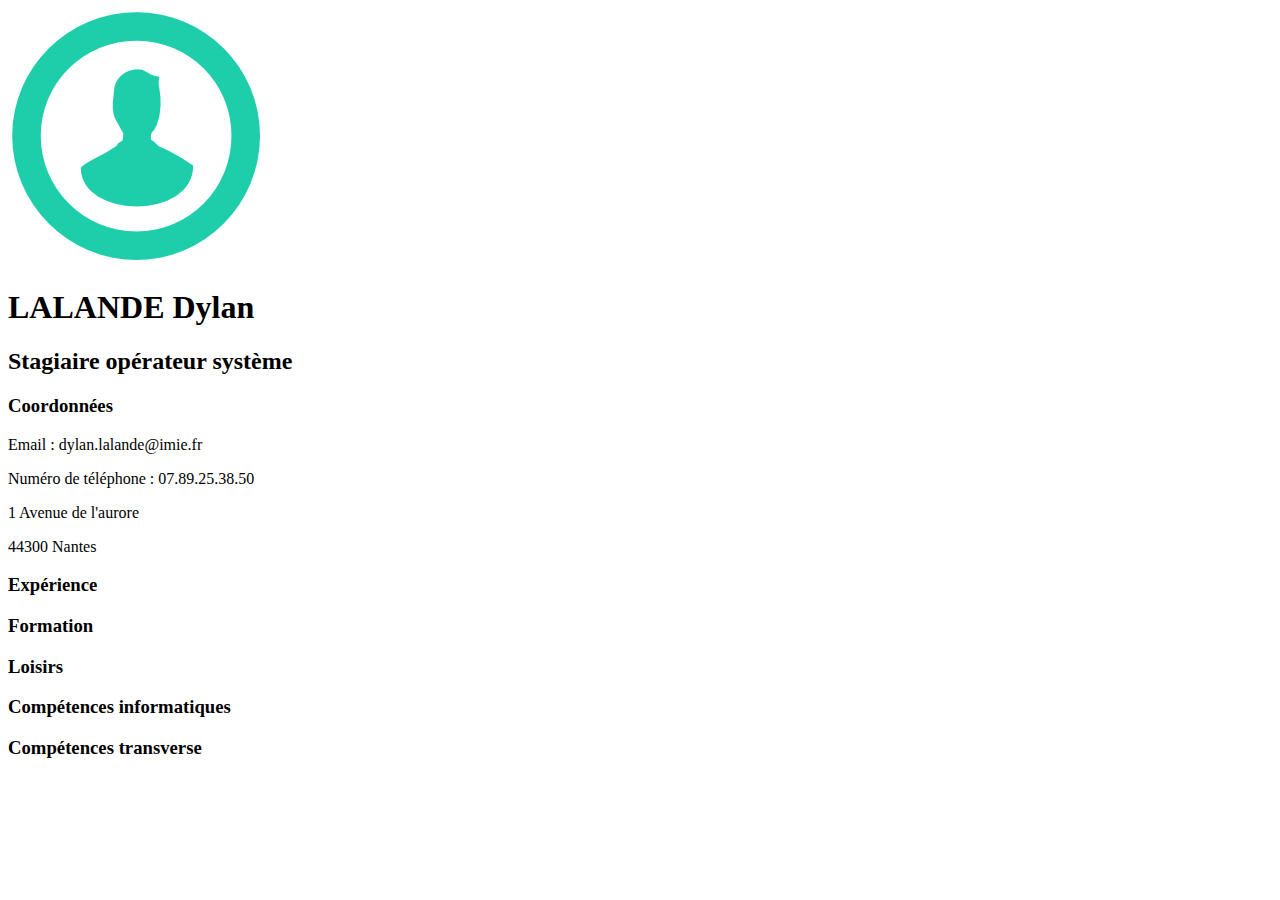
==== online_CV.html @ c80a24c3 "structuration du CV" ====
<!DOCTYPE html>
<html>   
    
 <head>
     
  <meta charset="UTF-8">
  <title>Mon CV en ligne</title>
  <meta name="description" content="Je rédige mon CV en ligne.">   
     
 </head> 

 <body>
  <header>
     <img src="assets/img/User_Circle.png" alt="photo" title="photo">
     <h1>LALANDE Dylan</h1>
      <h2>Stagiaire opérateur système</h2>
   </header> 
   <section>
     <aside>
    <h3>Coordonnées</h3>
       <p>Email : dylan.lalande@imie.fr</p>
       <p>Numéro de téléphone : 07.89.25.38.50</p>
       <p>1 Avenue de l'aurore</p>
       <p>44300 Nantes</p>
     </aside> 
   <aside> 
       <h3>Expérience</h3>
       <p></p>
       <h3>Formation</h3>
       <p></p>
       <h3>Loisirs</h3>
       <p></p>
    </aside>
       
    <aside>
       <h3>Compétences informatiques</h3>
        <p></p>
        <h3>Compétences transverse</h3>
        <p></p>
    </aside>
     
  </section> 
     <footer>
     
     </footer>
 </body>
</html>
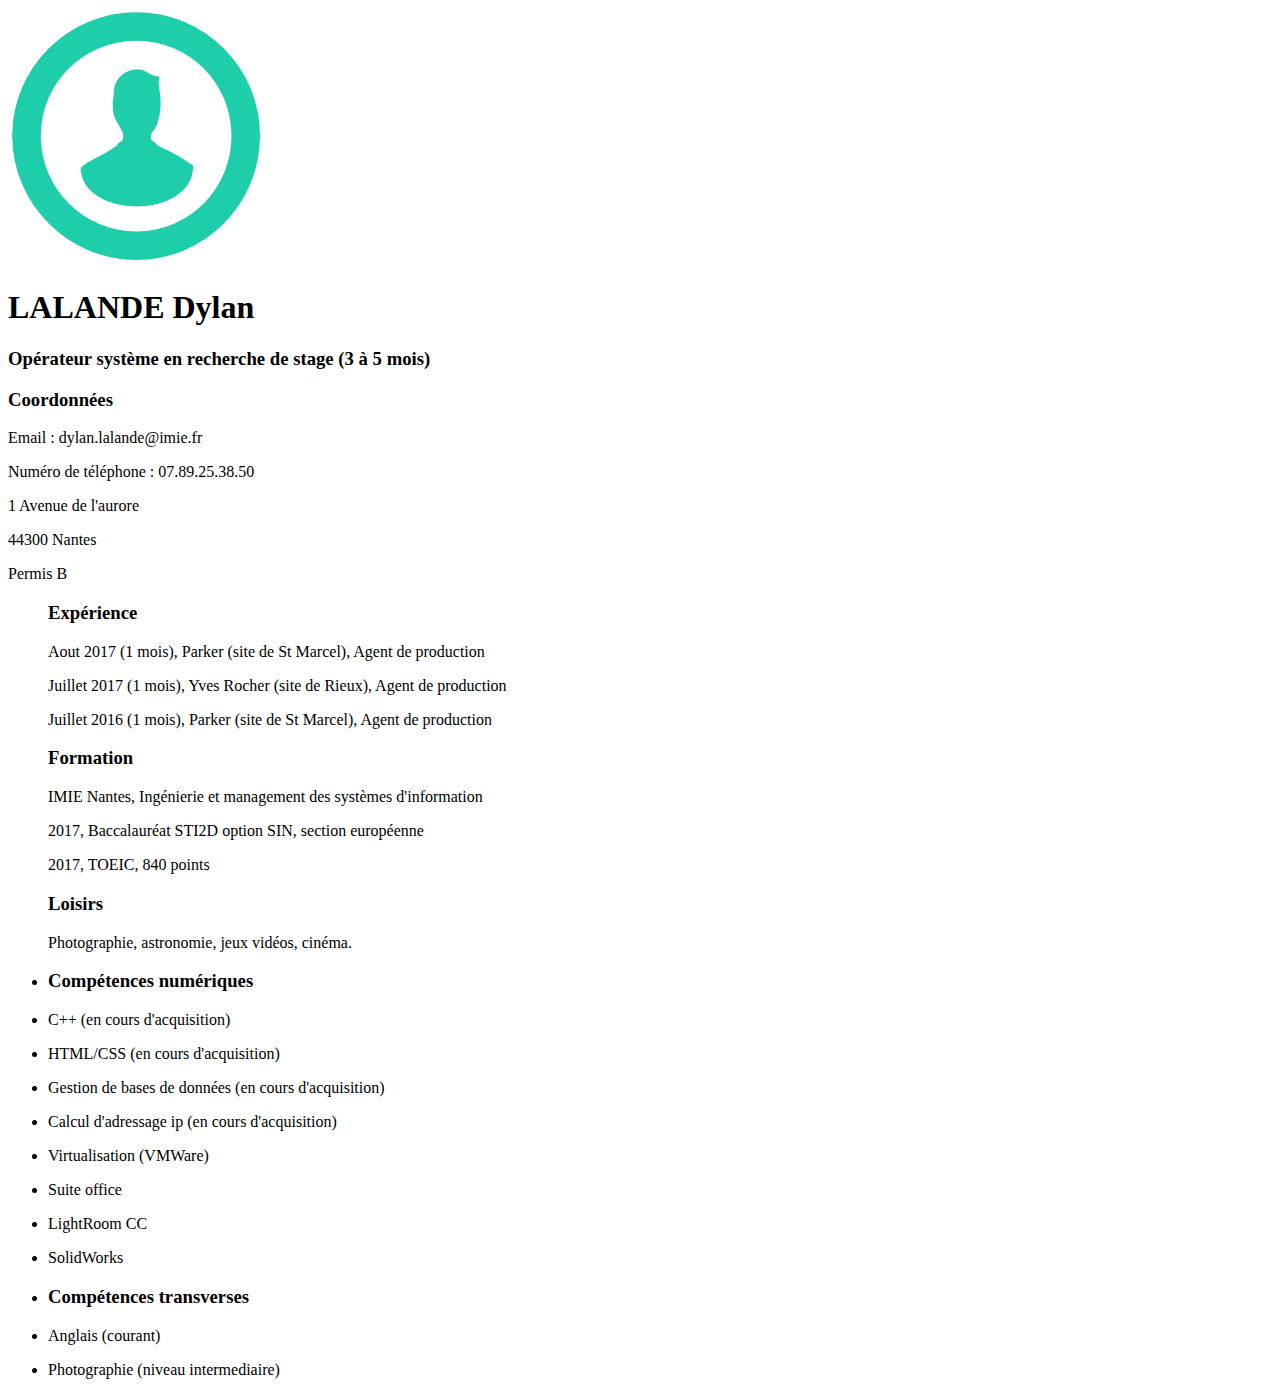
==== commit 5c58ed54: "structuration du CV" ====
--- a/online_CV.html
+++ b/online_CV.html
@@ -12,32 +12,55 @@
  <body>
   <header>
      <img src="assets/img/User_Circle.png" alt="photo" title="photo">
+      <div>
      <h1>LALANDE Dylan</h1>
-      <h2>Stagiaire opérateur système</h2>
+      <h3>Opérateur système en recherche de stage (3 à 5 mois)</h3>
+          </div>
    </header> 
    <section>
-     <aside>
+     <div>
     <h3>Coordonnées</h3>
        <p>Email : dylan.lalande@imie.fr</p>
        <p>Numéro de téléphone : 07.89.25.38.50</p>
        <p>1 Avenue de l'aurore</p>
        <p>44300 Nantes</p>
-     </aside> 
+       <p>Permis B</p>
+     </div> 
    <aside> 
+       <ul>
        <h3>Expérience</h3>
-       <p></p>
+       <p>Aout 2017 (1 mois), Parker (site de St Marcel), Agent de production</p>
+       <p>Juillet 2017 (1 mois), Yves Rocher (site de Rieux), Agent de production</p>  
+       <p>Juillet 2016 (1 mois), Parker (site de St Marcel), Agent de production</p>  
+       </ul> 
+        <ul>
        <h3>Formation</h3>
-       <p></p>
+       <p>IMIE Nantes, Ingénierie et management des systèmes d'information</p>
+       <p>2017, Baccalauréat STI2D option SIN, section européenne</p>
+       <p>2017, TOEIC, 840 points</p>  
+        </ul> 
+       <ul>
        <h3>Loisirs</h3>
-       <p></p>
+       <p>Photographie, astronomie, jeux vidéos, cinéma.</p>
+       </ul>
     </aside>
        
-    <aside>
-       <h3>Compétences informatiques</h3>
-        <p></p>
-        <h3>Compétences transverse</h3>
-        <p></p>
-    </aside>
+    <div>
+        <ul>
+         <li><h3>Compétences numériques</h3></li>
+         <li><p>C++ (en cours d'acquisition)</p></li>
+         <li><p>HTML/CSS (en cours d'acquisition)</p></li>    
+         <li><p>Gestion de bases de données (en cours d'acquisition)</p></li>        
+         <li><p>Calcul d'adressage ip (en cours d'acquisition)</p></li>
+         <li><p>Virtualisation (VMWare)</p></li>    
+         <li><p>Suite office</p></li>   
+         <li><p>LightRoom CC</p></li>
+         <li><p>SolidWorks</p></li>      
+         <li><h3>Compétences transverses</h3></li>
+         <li><p>Anglais (courant)</p></li>
+         <li><p>Photographie (niveau intermediaire)</p></li>          
+        </ul>
+    </div>
      
   </section> 
      <footer>
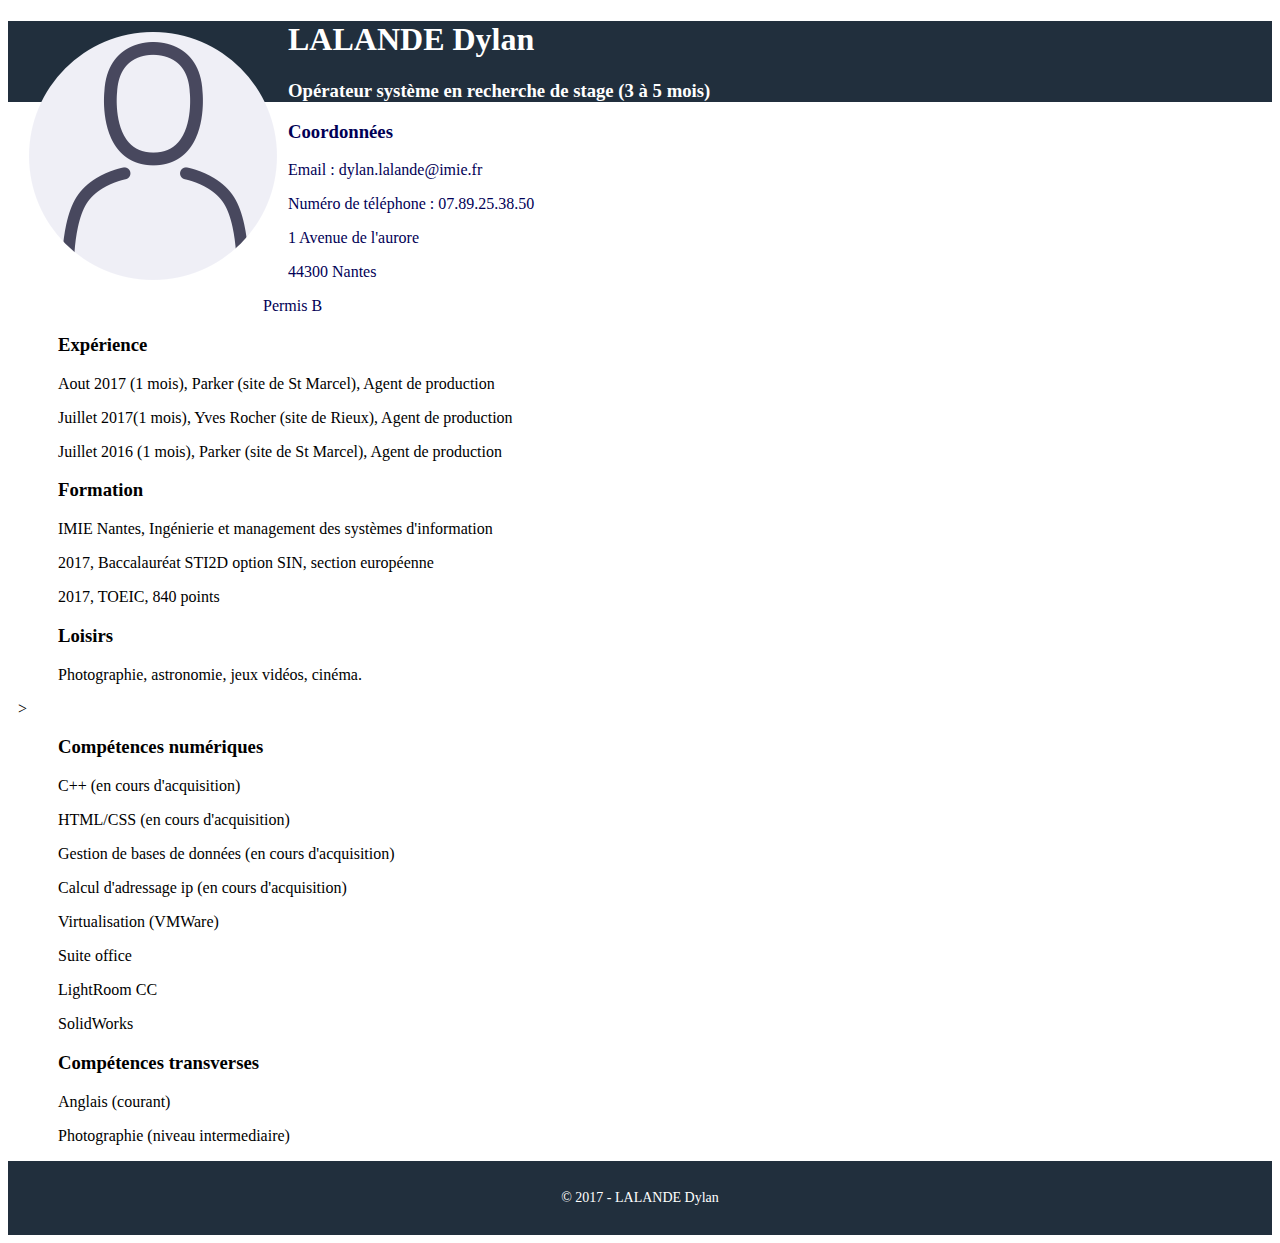
==== commit 480a30f5: "modifs de common.css" ====
--- a/online_CV.html
+++ b/online_CV.html
@@ -6,65 +6,83 @@
   <meta charset="UTF-8">
   <title>Mon CV en ligne</title>
   <meta name="description" content="Je rédige mon CV en ligne.">   
-     
+  <link rel="stylesheet" href="assets/styles/common.css">
  </head> 
 
  <body>
   <header>
-     <img src="assets/img/User_Circle.png" alt="photo" title="photo">
-      <div>
-     <h1>LALANDE Dylan</h1>
-      <h3>Opérateur système en recherche de stage (3 à 5 mois)</h3>
-          </div>
-   </header> 
+    <div>
+     <img src="assets/img/default_user.png" alt="photo" title="photo">
+    </div>  
+      
+      <div class="haut">     
+          <h1>LALANDE Dylan</h1>
+          <h3>Opérateur système en recherche de stage (3 à 5 mois)</h3>
+      </div>
+      
+   </header>
+     
+     
    <section>
-     <div>
-    <h3>Coordonnées</h3>
-       <p>Email : dylan.lalande@imie.fr</p>
-       <p>Numéro de téléphone : 07.89.25.38.50</p>
-       <p>1 Avenue de l'aurore</p>
-       <p>44300 Nantes</p>
-       <p>Permis B</p>
-     </div> 
-   <aside> 
-       <ul>
-       <h3>Expérience</h3>
-       <p>Aout 2017 (1 mois), Parker (site de St Marcel), Agent de production</p>
-       <p>Juillet 2017 (1 mois), Yves Rocher (site de Rieux), Agent de production</p>  
-       <p>Juillet 2016 (1 mois), Parker (site de St Marcel), Agent de production</p>  
-       </ul> 
-        <ul>
-       <h3>Formation</h3>
-       <p>IMIE Nantes, Ingénierie et management des systèmes d'information</p>
-       <p>2017, Baccalauréat STI2D option SIN, section européenne</p>
-       <p>2017, TOEIC, 840 points</p>  
-        </ul> 
-       <ul>
-       <h3>Loisirs</h3>
-       <p>Photographie, astronomie, jeux vidéos, cinéma.</p>
+       
+     <div  class="info_perso">
+        <h3 class="info_perso">Coordonnées</h3>
+        <p class="info_perso">Email : dylan.lalande@imie.fr</p>
+        <p class="info_perso">Numéro de téléphone : 07.89.25.38.50</p>
+        <p class="info_perso">1 Avenue de l'aurore</p>
+        <p class="info_perso">44300 Nantes</p>
+        <p class="info_perso">Permis B</p>
+    </div>
+       
+   <aside>
+       
+       <ul class="exp">
+          <h3 class="exp">Expérience</h3>
+          <p class="exp">Aout 2017 (1 mois), Parker (site de St Marcel), Agent de production</p>
+          <p class="exp">Juillet 2017(1 mois), Yves Rocher (site de Rieux), Agent de production</p>  
+          <p class="exp">Juillet 2016 (1 mois), Parker (site de St Marcel), Agent de production</p>  
        </ul>
+       
+       <ul class="formation">
+          <h3 class="formation">Formation</h3>
+          <p class="formation">IMIE Nantes, Ingénierie et management des systèmes d'information</p>
+          <p class="formation">2017, Baccalauréat STI2D option SIN, section européenne</p>
+          <p class="formation">2017, TOEIC, 840 points</p>  
+       </ul>
+       
+       <ul class="loisirs">    
+          <h3 class="loisirs">Loisirs</h3>
+          <p class="loisirs">Photographie, astronomie, jeux vidéos, cinéma.</p>
+       </ul>
+       
     </aside>
        
-    <div>
-        <ul>
-         <li><h3>Compétences numériques</h3></li>
-         <li><p>C++ (en cours d'acquisition)</p></li>
-         <li><p>HTML/CSS (en cours d'acquisition)</p></li>    
-         <li><p>Gestion de bases de données (en cours d'acquisition)</p></li>        
-         <li><p>Calcul d'adressage ip (en cours d'acquisition)</p></li>
-         <li><p>Virtualisation (VMWare)</p></li>    
-         <li><p>Suite office</p></li>   
-         <li><p>LightRoom CC</p></li>
-         <li><p>SolidWorks</p></li>      
-         <li><h3>Compétences transverses</h3></li>
-         <li><p>Anglais (courant)</p></li>
-         <li><p>Photographie (niveau intermediaire)</p></li>          
-        </ul>
+    <div class="competences">
+>
+        
+        <ul class="competences">
+           <li><h3>Compétences numériques</h3></li>
+           <li><p>C++ (en cours d'acquisition)</p></li>
+           <li><p>HTML/CSS (en cours d'acquisition)</p></li>    
+           <li><p>Gestion de bases de données (en cours d'acquisition)</p></li>        
+           <li><p>Calcul d'adressage ip (en cours d'acquisition)</p></li>
+           <li><p>Virtualisation (VMWare)</p></li>    
+           <li><p>Suite office</p></li>   
+           <li><p>LightRoom CC</p></li>
+           <li><p>SolidWorks</p></li>      
+           <li><h3>Compétences transverses</h3></li>
+           <li><p>Anglais (courant)</p></li>
+           <li><p>Photographie (niveau intermediaire)</p></li>          
+      </ul>
+        
     </div>
      
   </section> 
-     <footer>
      
-     </footer>
+  <footer>
+     <p>© 2017 - LALANDE Dylan</p>
+  </footer>
+     
  </body>
+    
 </html>--- a/assets/styles/common.css
+++ b/assets/styles/common.css
@@ -0,0 +1,66 @@
+
+
+header
+{
+    color: #FFF;
+    position: relative;
+   background: #212F3D;
+
+}
+
+img
+{
+    padding: 10px;
+}
+
+div
+{
+ margin: 10px;    
+}
+
+div img
+{
+    float: left;
+}
+
+
+.info_perso
+{
+    color: #010056;
+    position: relative;
+}
+
+div.info_perso
+{
+   
+  margin-left: 255px;
+}
+
+aside
+{
+    margin: 10px;
+}
+
+.competences
+{
+    list-style: none;
+}
+
+
+
+div.competences
+{
+    margin: 10px;
+}
+
+
+footer {
+    padding: 15px 0;
+    background: #212F3D;
+}
+
+footer p {
+    color: #FFF;
+    font-size: 14px;
+    text-align: center;
+}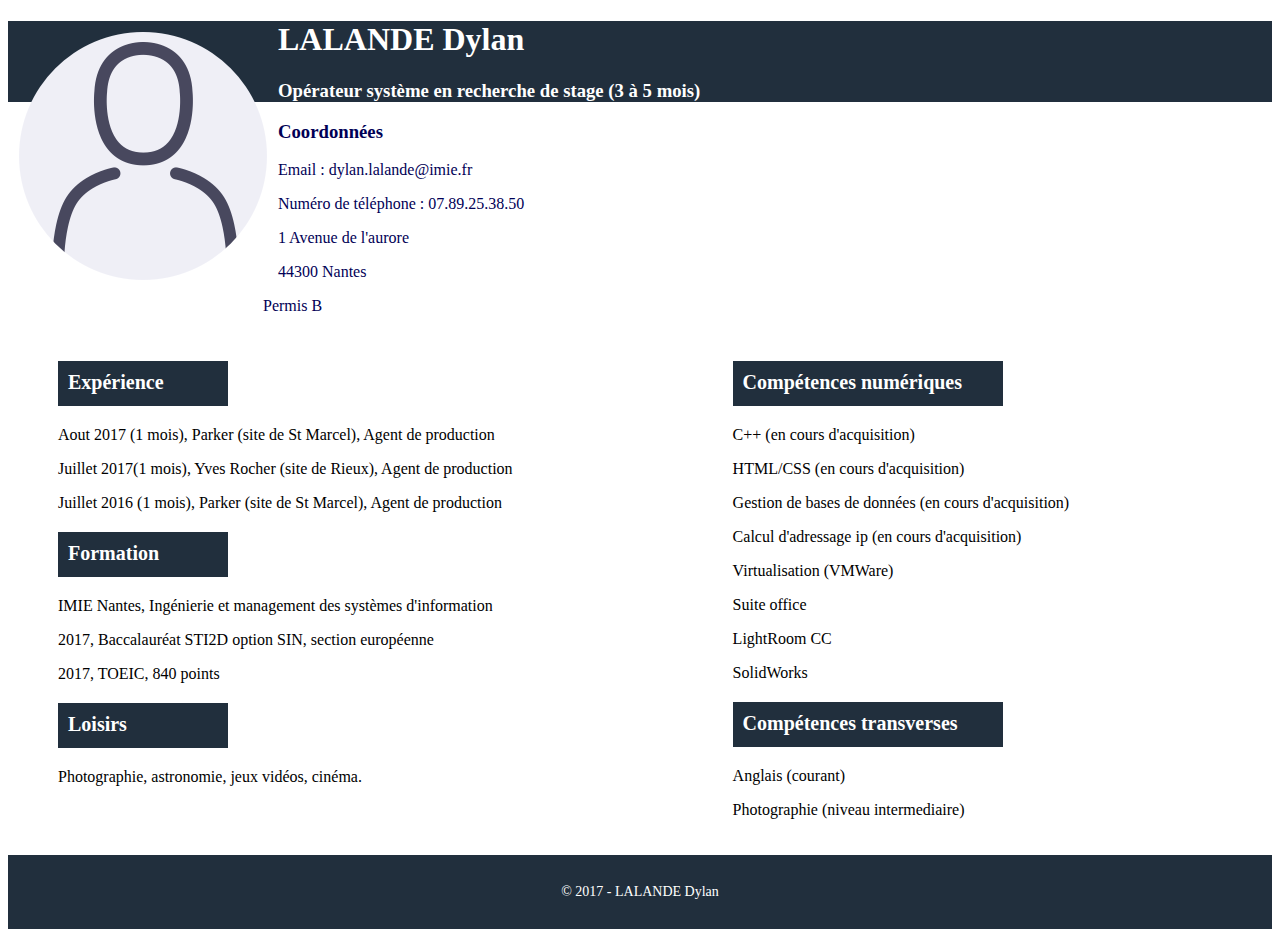
==== commit e72c45d1: "modifications" ====
--- a/online_CV.html
+++ b/online_CV.html
@@ -57,25 +57,23 @@
        
     </aside>
        
-    <div class="competences">
->
-        
+    <aside>    
         <ul class="competences">
-           <li><h3>Compétences numériques</h3></li>
-           <li><p>C++ (en cours d'acquisition)</p></li>
-           <li><p>HTML/CSS (en cours d'acquisition)</p></li>    
-           <li><p>Gestion de bases de données (en cours d'acquisition)</p></li>        
-           <li><p>Calcul d'adressage ip (en cours d'acquisition)</p></li>
-           <li><p>Virtualisation (VMWare)</p></li>    
-           <li><p>Suite office</p></li>   
-           <li><p>LightRoom CC</p></li>
-           <li><p>SolidWorks</p></li>      
-           <li><h3>Compétences transverses</h3></li>
-           <li><p>Anglais (courant)</p></li>
-           <li><p>Photographie (niveau intermediaire)</p></li>          
+           <h3 class="competences">Compétences numériques</h3>
+           <p class="competences">C++ (en cours d'acquisition)</p>
+           <p class="competences">HTML/CSS (en cours d'acquisition)</p>    
+           <p class="competences">Gestion de bases de données (en cours d'acquisition)</p>        
+           <p class="competences">Calcul d'adressage ip (en cours d'acquisition)</p>
+           <p class="competences">Virtualisation (VMWare)</p>    
+           <p class="competences">Suite office</p>   
+           <p class="competences">LightRoom CC</p>
+           <p class="competences">SolidWorks</p>      
+           <h3 class="competences">Compétences transverses</h3>
+           <p class="competences">Anglais (courant)</p>
+           <p class="competences">Photographie (niveau intermediaire)</p>          
       </ul>
         
-    </div>
+    </aside>
      
   </section> 
      
--- a/assets/styles/common.css
+++ b/assets/styles/common.css
@@ -1,4 +1,3 @@
-
 
 header
 {
@@ -13,15 +12,11 @@
     padding: 10px;
 }
 
-div
-{
- margin: 10px;    
-}
-
 div img
 {
     float: left;
 }
+
 
 
 .info_perso
@@ -36,27 +31,79 @@
   margin-left: 255px;
 }
 
+h3.exp
+{
+    color: #FFF;
+    background: #212F3D;
+    font-size: 20px;
+    height: 25px;
+    width: 150px;
+    padding: 10px;
+}
+
+h3.formation
+{
+    color: #FFF;
+    background: #212F3D;
+    font-size: 20px;
+    height: 25px;
+    width: 150px;
+    padding: 10px;
+}
+
+h3.loisirs
+{
+    color: #FFF;
+    background: #212F3D;
+    font-size: 20px;
+    height: 25px;
+    width: 150px;
+    padding: 10px;
+}
+
 aside
 {
     margin: 10px;
+    float: left;
+    margin-bottom: 20px;
 }
 
 .competences
 {
     list-style: none;
+    padding-left: 200px;
+    position: relative;
 }
 
 
 
 div.competences
 {
-    margin: 10px;
+    padding-left: 200px;
+    padding-top: 30px; 
+}
+
+h3.competences
+{
+   color: #FFF;
+    background: #212F3D;
+    font-size: 20px;
+    height: 25px;
+    width: 250px;
+    padding: 10px;  
+}
+
+p.competences
+{
+    padding-left: 0px;
 }
 
 
 footer {
     padding: 15px 0;
     background: #212F3D;
+    float: inherit;
+    clear: both;
 }
 
 footer p {
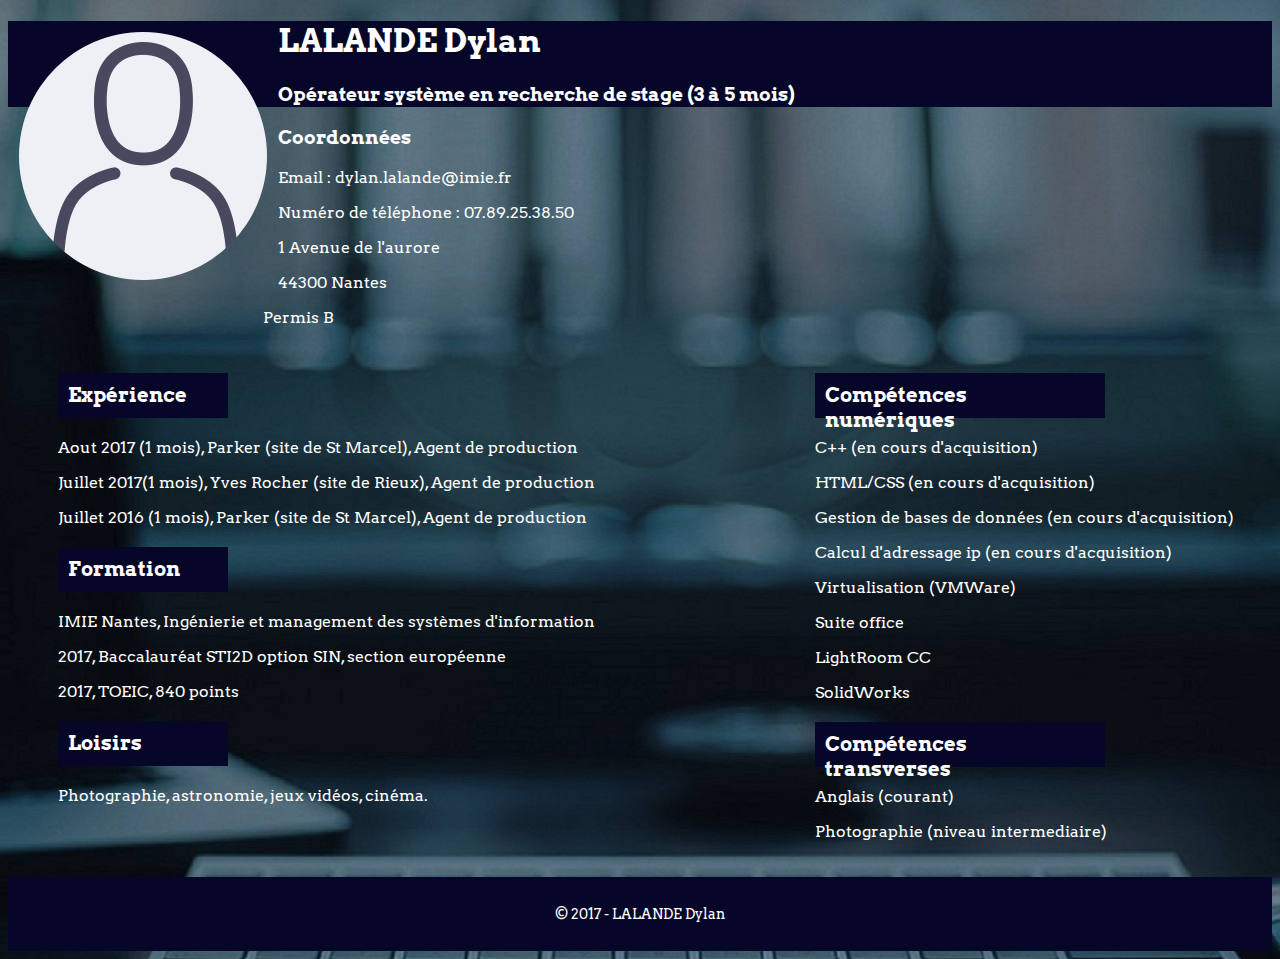
==== commit db484b00: "ajout de background" ====
--- a/online_CV.html
+++ b/online_CV.html
@@ -7,17 +7,19 @@
   <title>Mon CV en ligne</title>
   <meta name="description" content="Je rédige mon CV en ligne.">   
   <link rel="stylesheet" href="assets/styles/common.css">
+  <link href="https://fonts.googleapis.com/css?family=Arvo" rel="stylesheet">
+
  </head> 
 
- <body>
+ <body id="CV">
   <header>
     <div>
      <img src="assets/img/default_user.png" alt="photo" title="photo">
     </div>  
       
       <div class="haut">     
-          <h1>LALANDE Dylan</h1>
-          <h3>Opérateur système en recherche de stage (3 à 5 mois)</h3>
+          <h1 class="haut">LALANDE Dylan</h1>
+          <h3 class="haut">Opérateur système en recherche de stage (3 à 5 mois)</h3>
       </div>
       
    </header>
--- a/assets/styles/common.css
+++ b/assets/styles/common.css
@@ -3,8 +3,13 @@
 {
     color: #FFF;
     position: relative;
-   background: #212F3D;
+   background: #060728;
+}
 
+ *
+{
+    font-family: 'Arvo', serif; 
+   color: #FFF;
 }
 
 img
@@ -21,7 +26,7 @@
 
 .info_perso
 {
-    color: #010056;
+    
     position: relative;
 }
 
@@ -34,7 +39,17 @@
 h3.exp
 {
     color: #FFF;
-    background: #212F3D;
+    background: #060728;
+    font-size: 20px;
+    height: 25px;
+    width: 150px;
+    padding: 10px;
+}
+
+h3.exp:hover
+{
+    color: #FFF;
+    background: #000344;
     font-size: 20px;
     height: 25px;
     width: 150px;
@@ -44,7 +59,17 @@
 h3.formation
 {
     color: #FFF;
-    background: #212F3D;
+    background: #060728;
+    font-size: 20px;
+    height: 25px;
+    width: 150px;
+    padding: 10px;
+}
+
+h3.formation:hover
+{
+    color: #FFF;
+    background: #000344;
     font-size: 20px;
     height: 25px;
     width: 150px;
@@ -54,7 +79,17 @@
 h3.loisirs
 {
     color: #FFF;
-    background: #212F3D;
+    background: #060728;
+    font-size: 20px;
+    height: 25px;
+    width: 150px;
+    padding: 10px;
+}
+
+h3.loisirs:hover
+{
+    color: #FFF;
+    background: #000344;
     font-size: 20px;
     height: 25px;
     width: 150px;
@@ -73,6 +108,7 @@
     list-style: none;
     padding-left: 200px;
     position: relative;
+
 }
 
 
@@ -80,18 +116,29 @@
 div.competences
 {
     padding-left: 200px;
-    padding-top: 30px; 
+    padding-top: 150px; 
 }
 
 h3.competences
 {
    color: #FFF;
-    background: #212F3D;
+    background: #060728;
     font-size: 20px;
     height: 25px;
-    width: 250px;
+    width: 270px;
     padding: 10px;  
 }
+
+h3.competences:hover
+{
+   color: #FFF;
+    background: #000344;
+    font-size: 20px;
+    height: 25px;
+    width: 270px;
+    padding: 10px;  
+}
+
 
 p.competences
 {
@@ -101,13 +148,20 @@
 
 footer {
     padding: 15px 0;
-    background: #212F3D;
+    background: #060728;
     float: inherit;
     clear: both;
+    margin: 0;
 }
 
 footer p {
     color: #FFF;
     font-size: 14px;
     text-align: center;
+}
+
+#CV
+{
+    background-image: url(../img/back-test.jpg);
+    background-position: top;
 }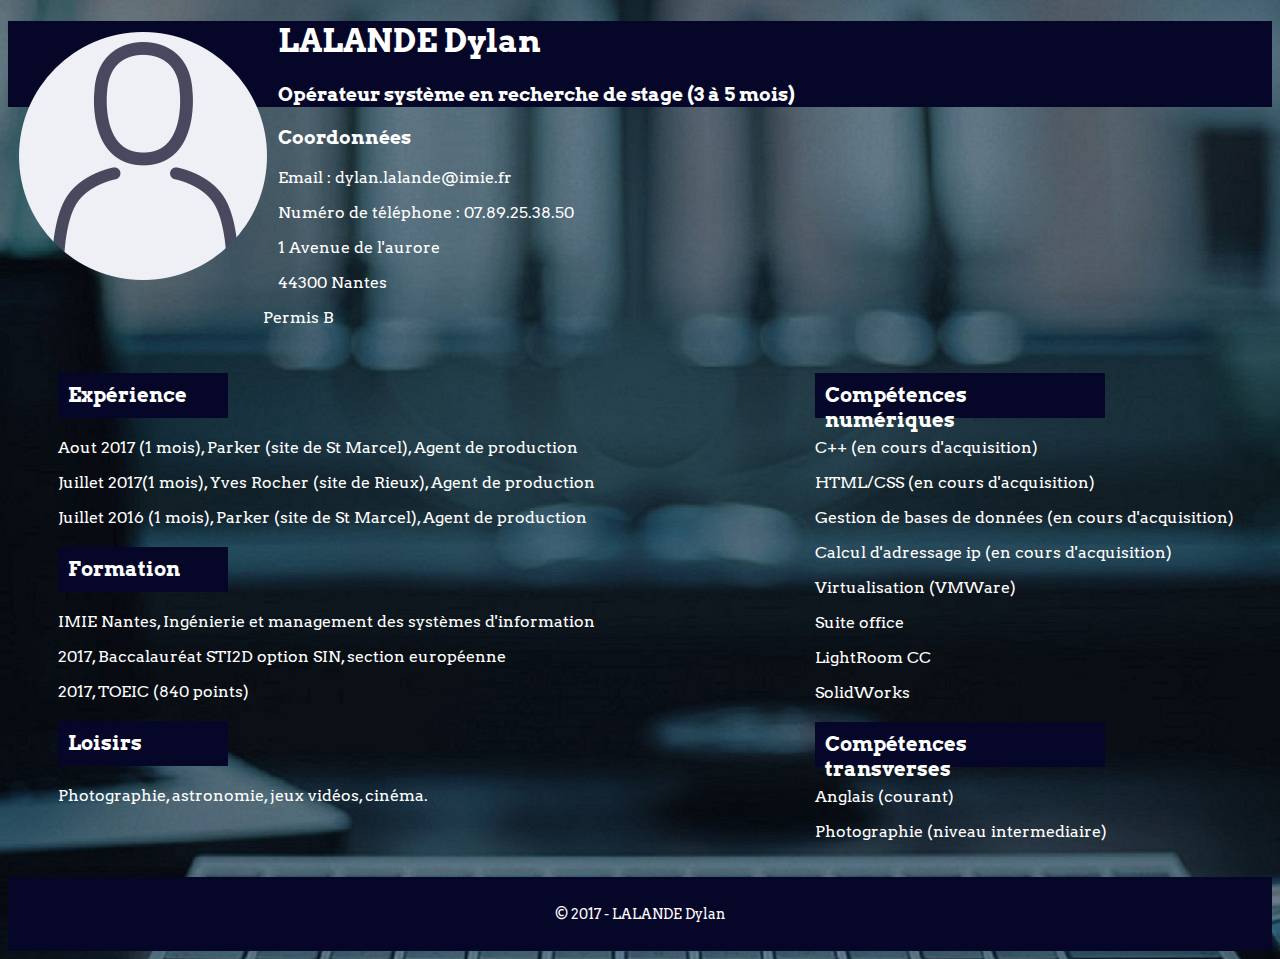
==== commit 83614458: "modifications" ====
--- a/online_CV.html
+++ b/online_CV.html
@@ -49,7 +49,7 @@
           <h3 class="formation">Formation</h3>
           <p class="formation">IMIE Nantes, Ingénierie et management des systèmes d'information</p>
           <p class="formation">2017, Baccalauréat STI2D option SIN, section européenne</p>
-          <p class="formation">2017, TOEIC, 840 points</p>  
+          <p class="formation">2017, TOEIC (840 points)</p>  
        </ul>
        
        <ul class="loisirs">    
--- a/assets/styles/common.css
+++ b/assets/styles/common.css
@@ -4,6 +4,7 @@
     color: #FFF;
     position: relative;
    background: #060728;
+    
 }
 
  *
@@ -164,4 +165,6 @@
 {
     background-image: url(../img/back-test.jpg);
     background-position: top;
+    
+    
 }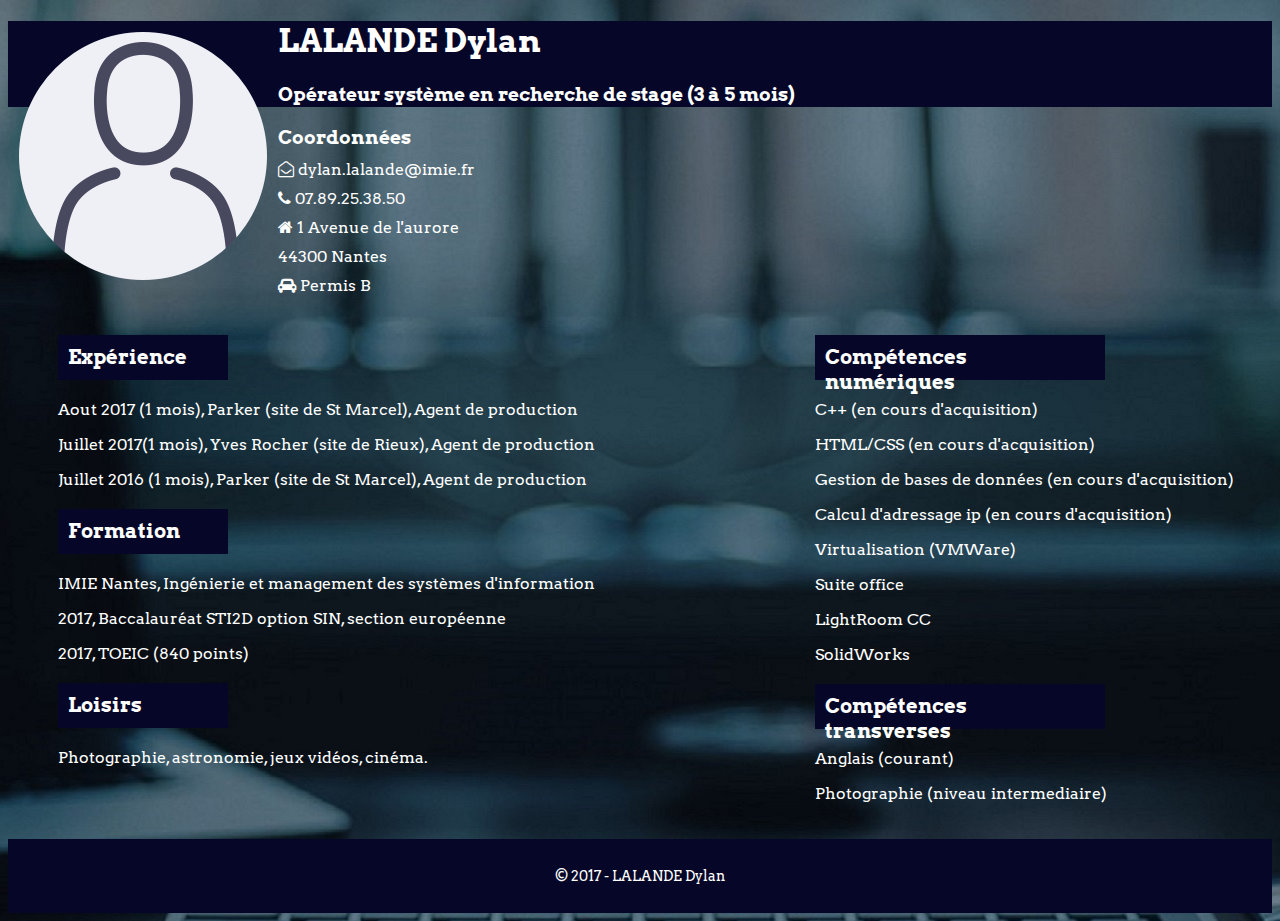
==== commit e1adbf0f: "modifications" ====
--- a/online_CV.html
+++ b/online_CV.html
@@ -8,6 +8,7 @@
   <meta name="description" content="Je rédige mon CV en ligne.">   
   <link rel="stylesheet" href="assets/styles/common.css">
   <link href="https://fonts.googleapis.com/css?family=Arvo" rel="stylesheet">
+  <link rel="stylesheet" href="https://cdnjs.cloudflare.com/ajax/libs/font-awesome/4.7.0/css/font-awesome.min.css">
 
  </head> 
 
@@ -18,7 +19,7 @@
     </div>  
       
       <div class="haut">     
-          <h1 class="haut">LALANDE Dylan</h1>
+          <h1 class="haut">LALANDE   Dylan</h1>
           <h3 class="haut">Opérateur système en recherche de stage (3 à 5 mois)</h3>
       </div>
       
@@ -28,12 +29,14 @@
    <section>
        
      <div  class="info_perso">
+     
         <h3 class="info_perso">Coordonnées</h3>
-        <p class="info_perso">Email : dylan.lalande@imie.fr</p>
-        <p class="info_perso">Numéro de téléphone : 07.89.25.38.50</p>
-        <p class="info_perso">1 Avenue de l'aurore</p>
+        <p class="info_perso"><i class="fa fa-envelope-open-o" aria-hidden="true"></i>   dylan.lalande@imie.fr</p>
+        <p class="info_perso"><i class="fa fa-phone" aria-hidden="true"></i> 07.89.25.38.50</p>
+        <p class="info_perso"><i class="fa fa-home" aria-hidden="true"></i>
+1 Avenue de l'aurore</p>
         <p class="info_perso">44300 Nantes</p>
-        <p class="info_perso">Permis B</p>
+        <p class="info_perso"><i class="fa fa-car" aria-hidden="true"></i>     Permis B</p>
     </div>
        
    <aside>
@@ -64,7 +67,7 @@
            <h3 class="competences">Compétences numériques</h3>
            <p class="competences">C++ (en cours d'acquisition)</p>
            <p class="competences">HTML/CSS (en cours d'acquisition)</p>    
-           <p class="competences">Gestion de bases de données (en cours d'acquisition)</p>        
+           <p class="competences">Gestion de bases de données (en cours d'acquisition)</p>
            <p class="competences">Calcul d'adressage ip (en cours d'acquisition)</p>
            <p class="competences">Virtualisation (VMWare)</p>    
            <p class="competences">Suite office</p>   
--- a/assets/styles/common.css
+++ b/assets/styles/common.css
@@ -26,9 +26,10 @@
 
 
 .info_perso
-{
-    
+{  
     position: relative;
+    margin: 10px;
+   
 }
 
 div.info_perso
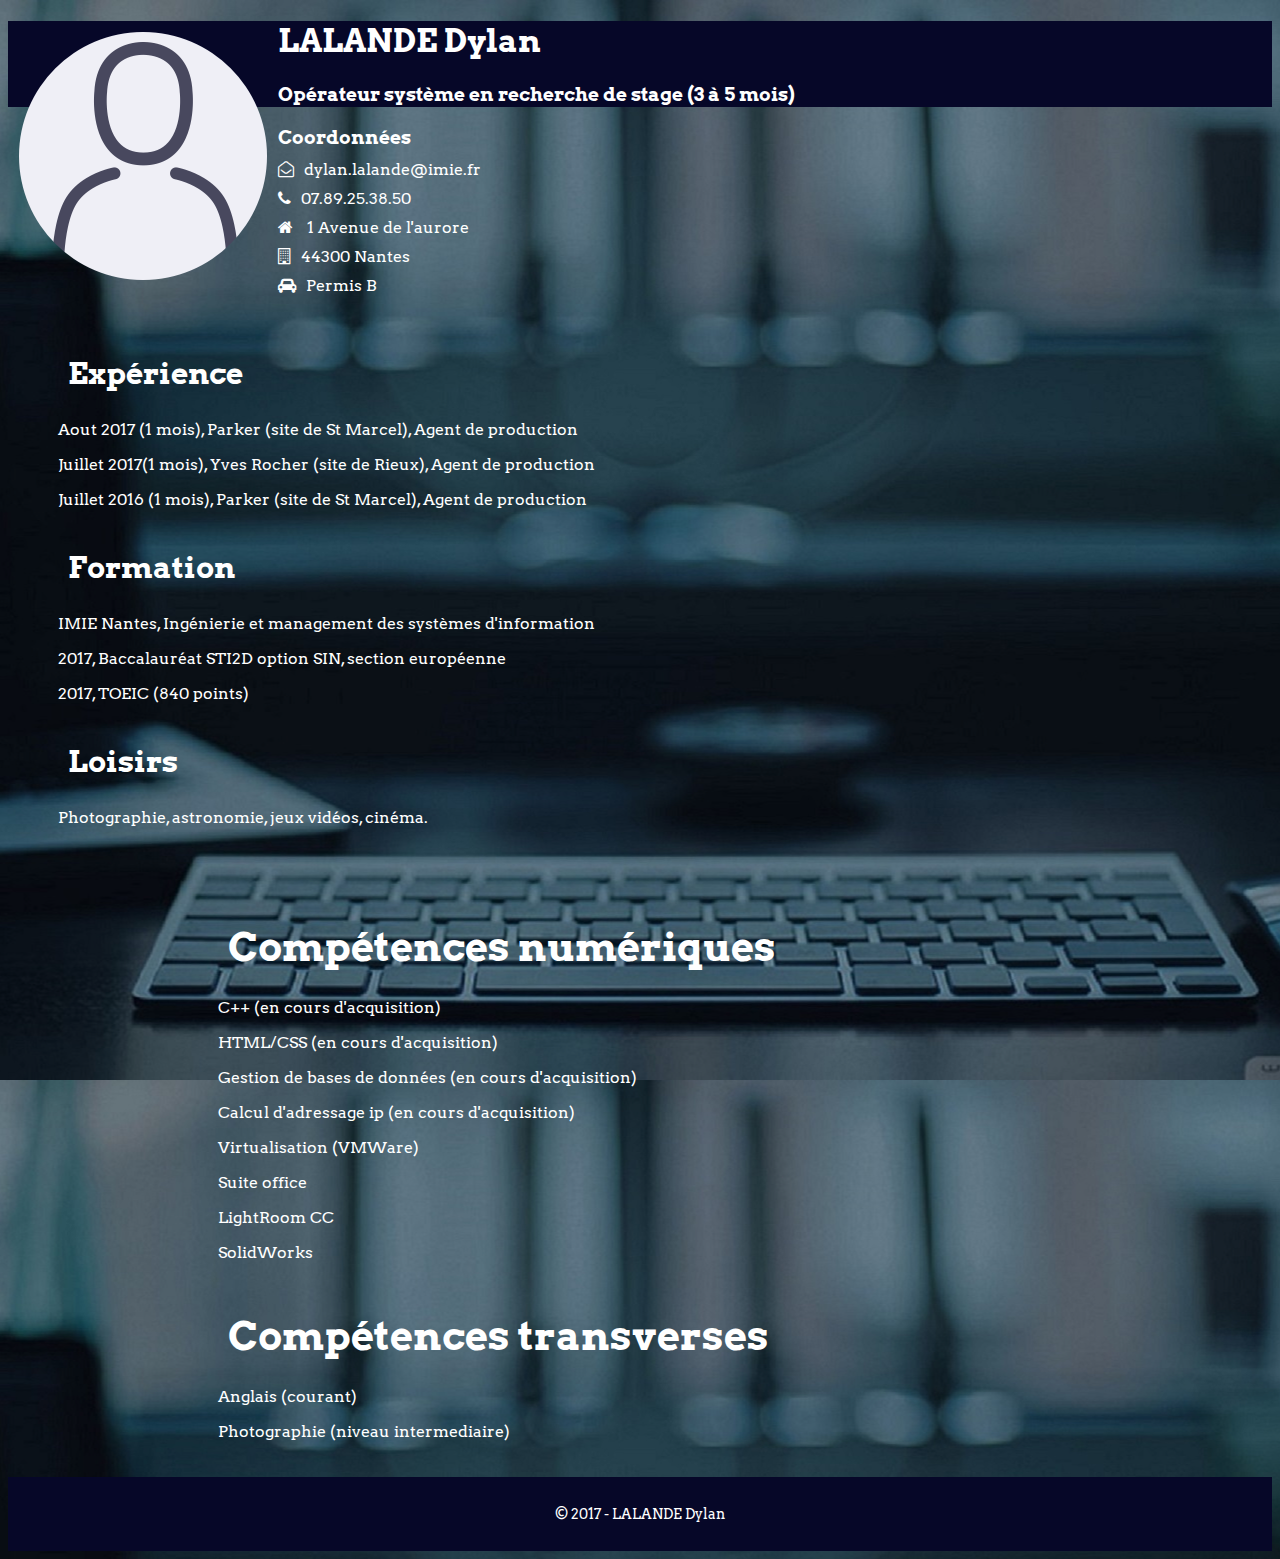
==== commit 0496c4d1: "modifications" ====
--- a/online_CV.html
+++ b/online_CV.html
@@ -31,12 +31,12 @@
      <div  class="info_perso">
      
         <h3 class="info_perso">Coordonnées</h3>
-        <p class="info_perso"><i class="fa fa-envelope-open-o" aria-hidden="true"></i>   dylan.lalande@imie.fr</p>
-        <p class="info_perso"><i class="fa fa-phone" aria-hidden="true"></i> 07.89.25.38.50</p>
-        <p class="info_perso"><i class="fa fa-home" aria-hidden="true"></i>
+        <p class="info_perso"><i id="mail" class="fa fa-envelope-open-o" aria-hidden="true"></i>dylan.lalande@imie.fr</p>
+        <p class="info_perso"><i id="phone" class="fa fa-phone" aria-hidden="true"></i>07.89.25.38.50</p>
+        <p class="info_perso"><i id="adresse" class="fa fa-home" aria-hidden="true"></i>
 1 Avenue de l'aurore</p>
-        <p class="info_perso">44300 Nantes</p>
-        <p class="info_perso"><i class="fa fa-car" aria-hidden="true"></i>     Permis B</p>
+        <p class="info_perso"><i id="ville" class="fa fa-building-o" aria-hidden="true"></i>44300 Nantes</p>
+        <p class="info_perso"><i id="car" class="fa fa-car" aria-hidden="true"></i>Permis B</p>
     </div>
        
    <aside>
--- a/assets/styles/common.css
+++ b/assets/styles/common.css
@@ -13,6 +13,8 @@
    color: #FFF;
 }
 
+
+
 img
 {
     padding: 10px;
@@ -23,13 +25,36 @@
     float: left;
 }
 
+#mail
+{
+    padding-right: 10px;
+}
 
+#phone
+{
+    padding-right: 10px;
+}
+
+#adresse
+{
+    padding-right: 10px;
+}
+
+#car
+{
+    padding-right: 10px;
+}
+
+#ville
+{
+    padding-right: 10px;
+}
 
 .info_perso
 {  
     position: relative;
     margin: 10px;
-   
+ 
 }
 
 div.info_perso
@@ -41,62 +66,37 @@
 h3.exp
 {
     color: #FFF;
-    background: #060728;
-    font-size: 20px;
+    
+    font-size: 30px;
     height: 25px;
-    width: 150px;
+    width: 300px;
     padding: 10px;
 }
 
-h3.exp:hover
-{
-    color: #FFF;
-    background: #000344;
-    font-size: 20px;
-    height: 25px;
-    width: 150px;
-    padding: 10px;
-}
 
 h3.formation
 {
     color: #FFF;
-    background: #060728;
-    font-size: 20px;
+   
+    font-size: 30px;
     height: 25px;
-    width: 150px;
+    width: 300px;
     padding: 10px;
 }
 
-h3.formation:hover
-{
-    color: #FFF;
-    background: #000344;
-    font-size: 20px;
-    height: 25px;
-    width: 150px;
-    padding: 10px;
-}
+
 
 h3.loisirs
 {
     color: #FFF;
-    background: #060728;
-    font-size: 20px;
+   
+    font-size: 30px;
     height: 25px;
-    width: 150px;
+    width: 300px;
     padding: 10px;
 }
 
-h3.loisirs:hover
-{
-    color: #FFF;
-    background: #000344;
-    font-size: 20px;
-    height: 25px;
-    width: 150px;
-    padding: 10px;
-}
+
 
 aside
 {
@@ -124,22 +124,13 @@
 h3.competences
 {
    color: #FFF;
-    background: #060728;
-    font-size: 20px;
+    font-size: 40px;
     height: 25px;
-    width: 270px;
+    width: 700px;
     padding: 10px;  
 }
 
-h3.competences:hover
-{
-   color: #FFF;
-    background: #000344;
-    font-size: 20px;
-    height: 25px;
-    width: 270px;
-    padding: 10px;  
-}
+
 
 
 p.competences
